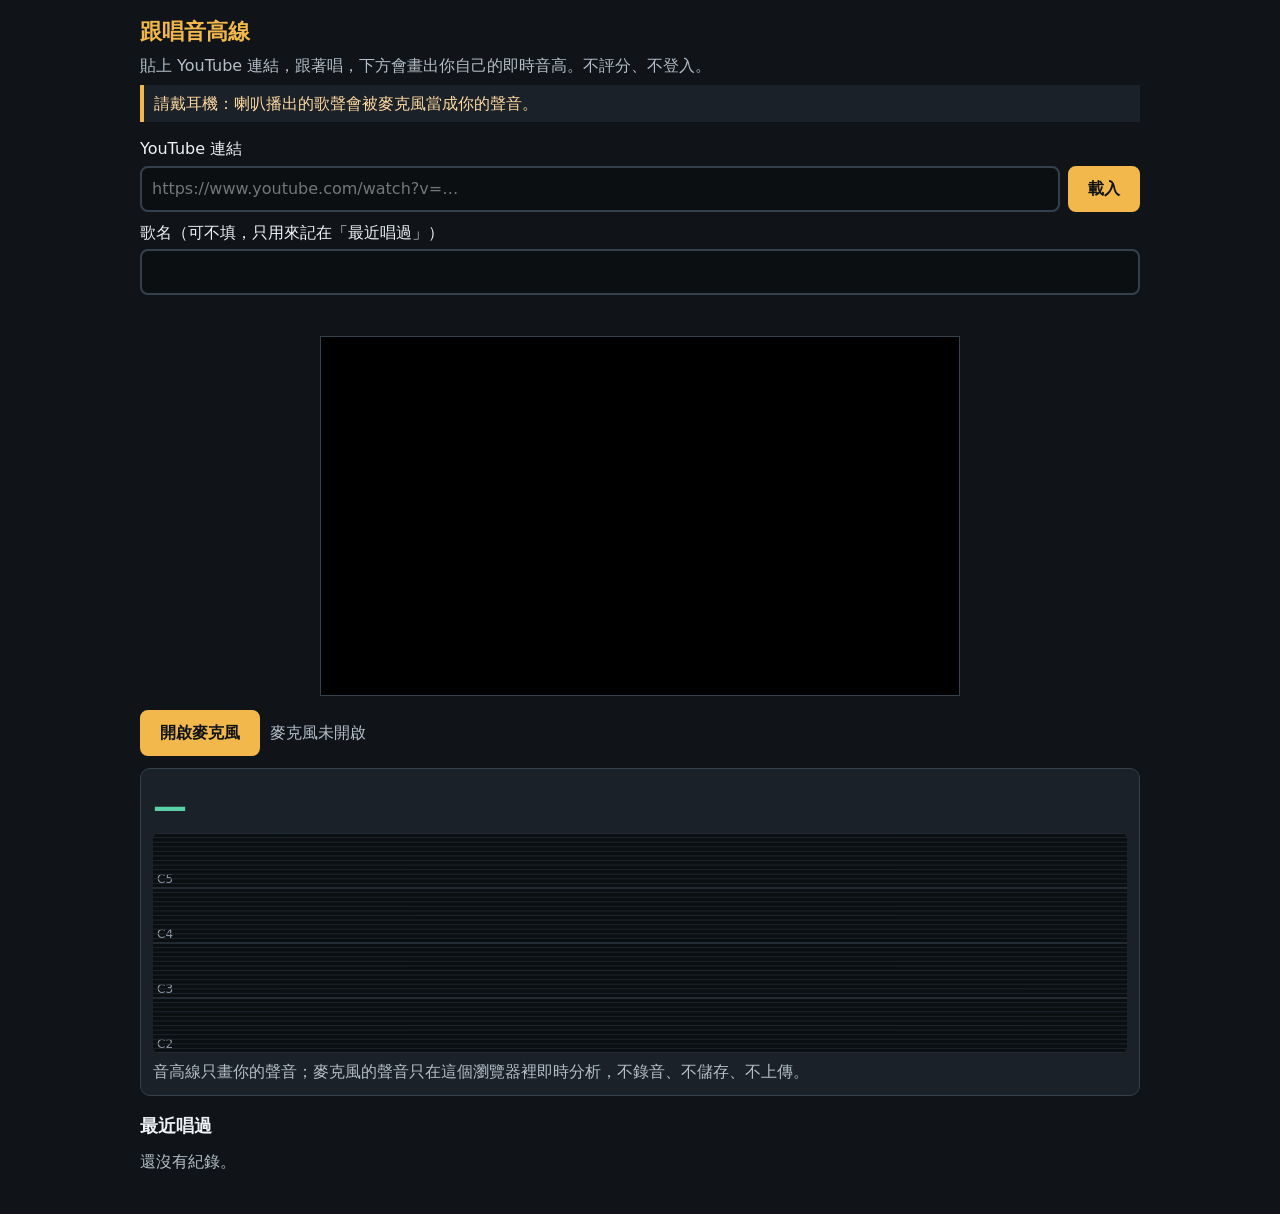
==== docs/index.html @ bd42947a "Spec v1.1: microphone toggle, self-entered song names, embed links, specified error messages; site f" ====
<!doctype html>
<html lang="zh-Hant">
<head>
<meta charset="utf-8">
<meta http-equiv="Content-Security-Policy" content="default-src 'none'; script-src 'self' https://www.youtube.com; frame-src https://www.youtube.com; style-src 'self'; img-src 'self'; connect-src 'none'; base-uri 'none'; form-action 'none'">
<meta name="viewport" content="width=device-width, initial-scale=1">
<title>跟唱音高線</title>
<link rel="stylesheet" href="style.css">
</head>
<body>
<header>
  <h1>跟唱音高線</h1>
  <p class="lead">貼上 YouTube 連結，跟著唱，下方會畫出你自己的即時音高。不評分、不登入。</p>
  <p class="tip" data-testid="headphones-tip">請戴耳機：喇叭播出的歌聲會被麥克風當成你的聲音。</p>
</header>
<main>
  <section class="row">
    <label for="link">YouTube 連結</label>
    <div class="link-row">
      <input id="link" data-testid="link-input" type="text" inputmode="url" autocomplete="off" spellcheck="false" placeholder="https://www.youtube.com/watch?v=…">
      <button id="load" data-testid="load-button" type="button">載入</button>
    </div>
    <label for="song-name" class="second">歌名（可不填，只用來記在「最近唱過」）</label>
    <input id="song-name" data-testid="name-input" type="text" autocomplete="off" maxlength="80">
    <p id="message" class="message" data-testid="message" role="status"></p>
  </section>

  <section id="stage" class="stage" data-testid="stage">
    <div id="player-box" class="player-box" data-testid="player-box"><div id="player"></div></div>
  </section>

  <section class="row controls">
    <button id="mic" data-testid="mic-button" type="button">開啟麥克風</button>
    <span id="mic-status" class="mic-status" data-testid="mic-status" data-mic="off">麥克風未開啟</span>
  </section>
  <p id="mic-help" class="message" data-testid="mic-help" role="status" hidden></p>

  <section class="pitch" data-testid="pitch-area">
    <div class="now"><span id="note" class="note" data-testid="note" data-note="">—</span><span id="cents" class="cents" data-testid="cents"></span></div>
    <canvas id="graph" data-testid="graph" width="1000" height="220" aria-label="即時音高線"></canvas>
    <p class="hint">音高線只畫你的聲音；麥克風的聲音只在這個瀏覽器裡即時分析，不錄音、不儲存、不上傳。</p>
  </section>

  <section class="recent">
    <div class="recent-head">
      <h2>最近唱過</h2>
      <button id="clear-recent" data-testid="clear-recent" type="button" class="secondary">清空</button>
    </div>
    <ul id="recent" data-testid="recent"></ul>
    <p id="recent-empty" class="hint" data-testid="recent-empty">還沒有紀錄。</p>
  </section>
</main>
<script src="js/pitch.js"></script>
<script src="js/link.js"></script>
<script src="js/app.js"></script>
</body>
</html>
---- docs/style.css ----
:root { --bg: #101418; --panel: #1a2128; --text: #eef2f5; --muted: #b3bec8; --line: #5ad1a4; --accent: #f2b84b; --border: #34414d; --warn: #ffd9a0; }
* { box-sizing: border-box; }
body { margin: 0; background: var(--bg); color: var(--text); font: 16px/1.6 system-ui, "Noto Sans TC", "PingFang TC", "Microsoft JhengHei", sans-serif; }
header, main { max-width: 1040px; margin: 0 auto; padding: 0 20px; }
header { padding-top: 14px; }
h1 { margin: 0; font-size: 22px; color: var(--accent); }
h2 { margin: 0; font-size: 18px; }
.lead { margin: 4px 0 0; color: var(--muted); }
.tip { margin: 6px 0 0; padding: 6px 10px; border-left: 4px solid var(--accent); background: var(--panel); color: var(--warn); }
.row { margin: 14px 0 0; }
label { display: block; margin-bottom: 4px; }
label.second { margin-top: 8px; }
#song-name { width: 100%; }
.link-row { display: flex; gap: 8px; }
input[type="text"] { flex: 1; min-width: 0; min-height: 44px; padding: 8px 10px; font: inherit; color: var(--text); background: #0b0f12; border: 2px solid var(--border); border-radius: 8px; }
button { min-height: 44px; padding: 8px 18px; font: inherit; font-weight: 700; color: #101418; background: var(--accent); border: 2px solid var(--accent); border-radius: 8px; cursor: pointer; }
button.secondary { background: transparent; color: var(--accent); }
button:disabled { opacity: 0.5; cursor: not-allowed; }
button:focus-visible, input:focus-visible { outline: 3px solid #fff; outline-offset: 2px; }
.message { margin: 6px 0 0; min-height: 1.6em; color: var(--warn); }
.stage { margin-top: 10px; }
/* The player has this box to itself. Nothing else is ever positioned over it. */
.player-box { width: 640px; height: 360px; min-width: 480px; min-height: 270px; max-width: 100%; margin: 0 auto; background: #000; border: 1px solid var(--border); }
.player-box iframe, .player-box > div { display: block; width: 100%; height: 100%; border: 0; }
.controls { display: flex; flex-wrap: wrap; align-items: center; gap: 10px; }
.mic-status { color: var(--muted); }
.mic-status[data-mic="on"] { color: var(--line); }
.pitch { margin-top: 12px; padding: 10px 12px; background: var(--panel); border: 1px solid var(--border); border-radius: 10px; }
.now { display: flex; align-items: baseline; gap: 12px; min-height: 44px; }
.note { font-size: 34px; font-weight: 700; color: var(--line); min-width: 3.2em; }
.cents { color: var(--muted); }
canvas { display: block; width: 100%; height: 220px; background: #0b0f12; border-radius: 6px; }
.hint { margin: 6px 0 0; color: var(--muted); }
.recent { margin: 16px 0 40px; }
.recent-head { display: flex; align-items: center; justify-content: space-between; }
.recent ul { list-style: none; margin: 8px 0 0; padding: 0; }
.recent li { margin: 0 0 6px; }
.recent li button { width: 100%; text-align: left; font-weight: 400; color: var(--text); background: var(--panel); border-color: var(--border); overflow: hidden; text-overflow: ellipsis; white-space: nowrap; }
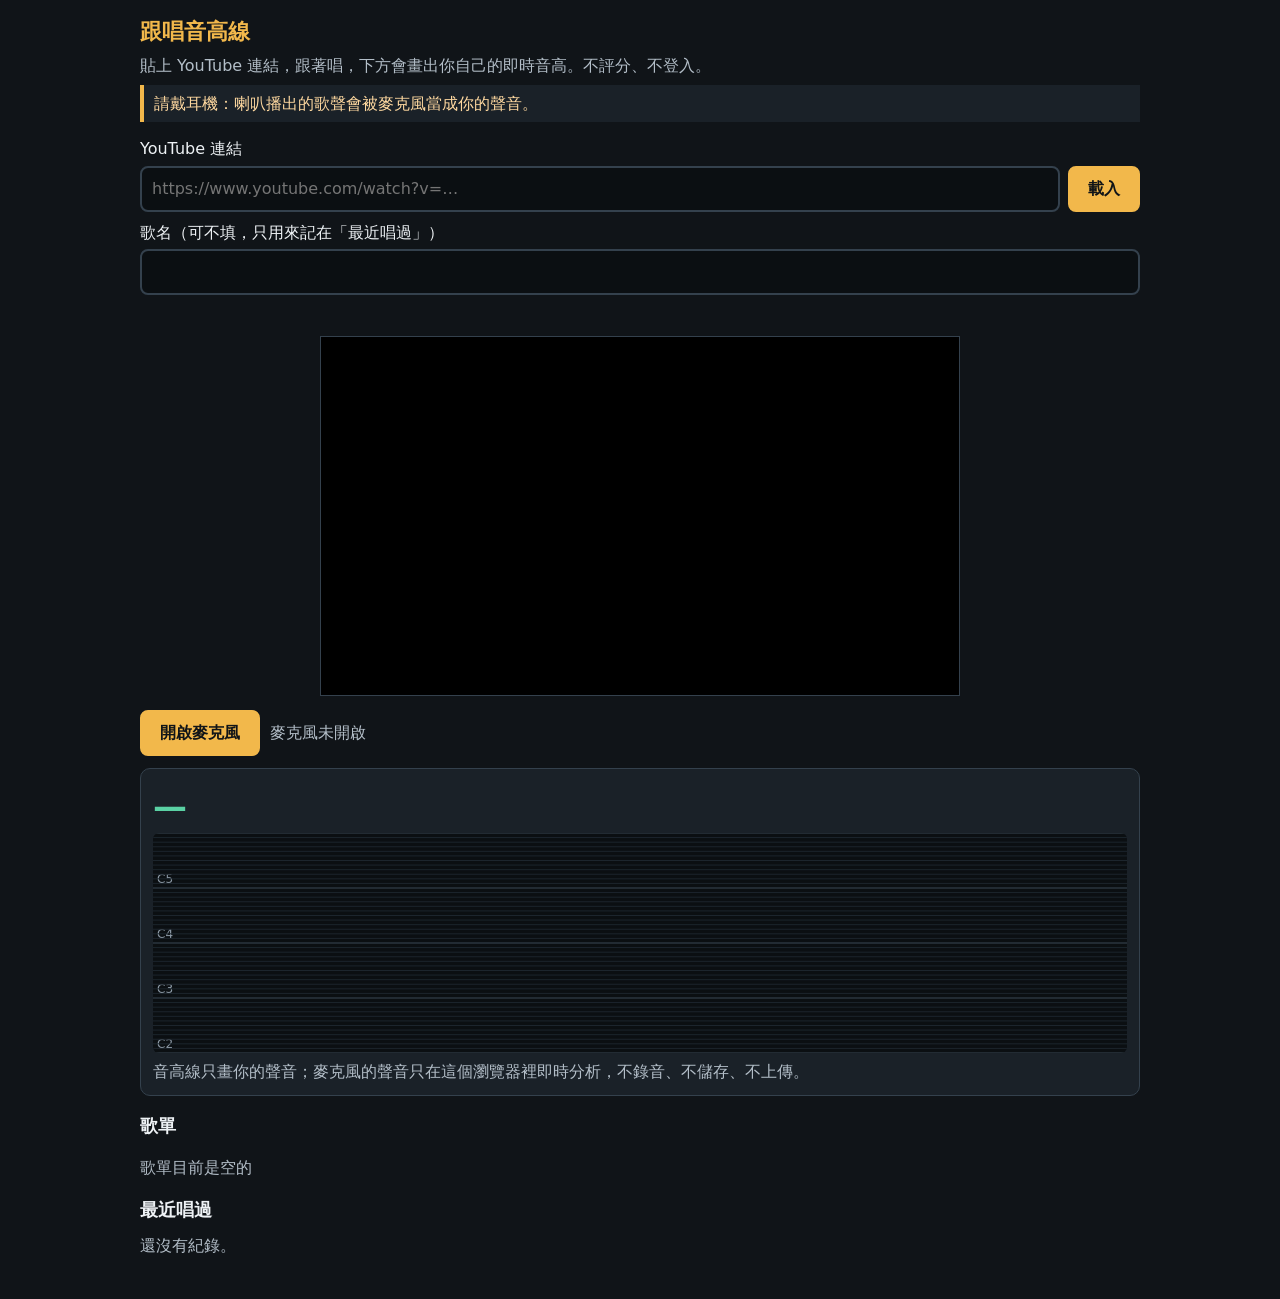
==== commit b7b97c49: "Song list: preset songs from docs/js/songs.js (shipped empty); click to load" ====
--- a/docs/index.html
+++ b/docs/index.html
@@ -41,6 +41,12 @@
     <p class="hint">音高線只畫你的聲音；麥克風的聲音只在這個瀏覽器裡即時分析，不錄音、不儲存、不上傳。</p>
   </section>
 
+  <section class="songs" data-testid="songs-area">
+    <h2>歌單</h2>
+    <ul id="songs" data-testid="songs"></ul>
+    <p id="songs-empty" class="hint" data-testid="songs-empty">歌單目前是空的</p>
+  </section>
+
   <section class="recent">
     <div class="recent-head">
       <h2>最近唱過</h2>
@@ -52,6 +58,7 @@
 </main>
 <script src="js/pitch.js"></script>
 <script src="js/link.js"></script>
+<script src="js/songs.js"></script>
 <script src="js/app.js"></script>
 </body>
 </html>
--- a/docs/style.css
+++ b/docs/style.css
@@ -33,6 +33,13 @@
 .hint { margin: 6px 0 0; color: var(--muted); }
 .recent { margin: 16px 0 40px; }
 .recent-head { display: flex; align-items: center; justify-content: space-between; }
+.songs { margin: 16px 0 0; }
+/* Many songs scroll inside this box; it never grows over the rest of the page. */
+.songs ul { list-style: none; margin: 8px 0 0; padding: 0 4px 0 0; display: grid; grid-template-columns: repeat(auto-fill, minmax(240px, 1fr)); gap: 6px; max-height: 320px; overflow-y: auto; }
+.songs li { min-width: 0; }
+.songs .artist { color: var(--muted); margin-left: 8px; }
+/* Long titles and artists wrap in full; they are never cut off. */
 .recent ul { list-style: none; margin: 8px 0 0; padding: 0; }
 .recent li { margin: 0 0 6px; }
-.recent li button { width: 100%; text-align: left; font-weight: 400; color: var(--text); background: var(--panel); border-color: var(--border); overflow: hidden; text-overflow: ellipsis; white-space: nowrap; }
+.recent li button, .songs li button { width: 100%; text-align: left; font-weight: 400; color: var(--text); background: var(--panel); border-color: var(--border); overflow: hidden; text-overflow: ellipsis; white-space: nowrap; }
+.songs li button { height: 100%; white-space: normal; overflow: visible; text-overflow: clip; overflow-wrap: anywhere; }
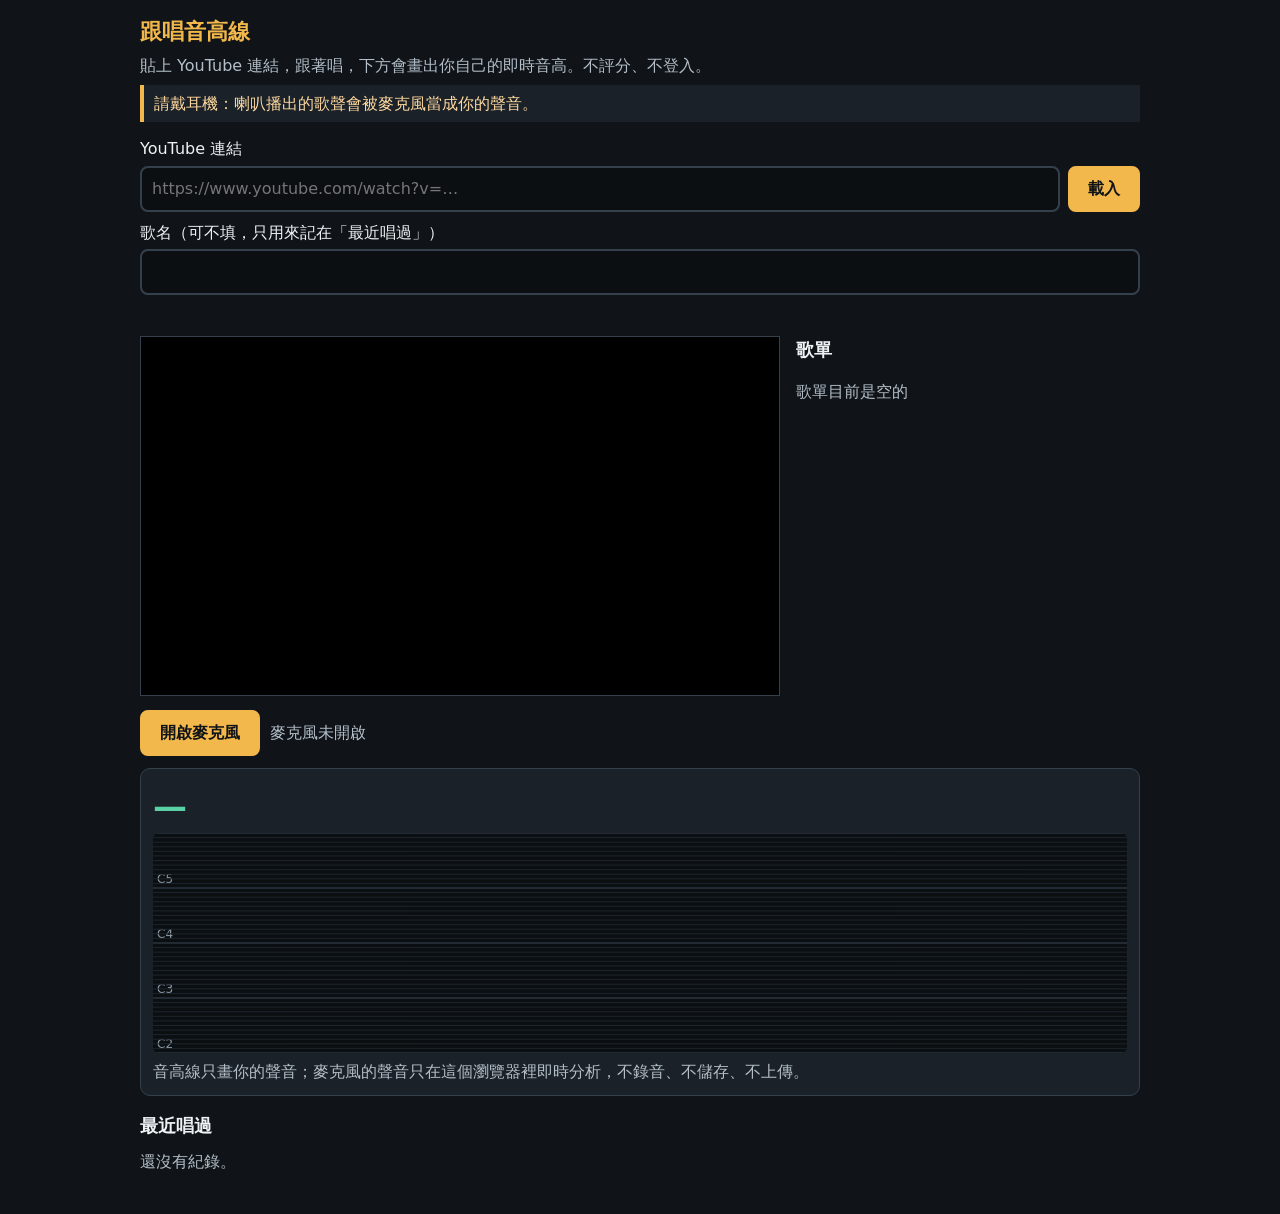
==== commit cff398c2: "Song list sits beside the player so it is visible without scrolling" ====
--- a/docs/index.html
+++ b/docs/index.html
@@ -27,6 +27,11 @@
 
   <section id="stage" class="stage" data-testid="stage">
     <div id="player-box" class="player-box" data-testid="player-box"><div id="player"></div></div>
+    <div class="songs" data-testid="songs-area">
+      <h2>歌單</h2>
+      <ul id="songs" data-testid="songs"></ul>
+      <p id="songs-empty" class="hint" data-testid="songs-empty">歌單目前是空的</p>
+    </div>
   </section>
 
   <section class="row controls">
@@ -39,12 +44,6 @@
     <div class="now"><span id="note" class="note" data-testid="note" data-note="">—</span><span id="cents" class="cents" data-testid="cents"></span></div>
     <canvas id="graph" data-testid="graph" width="1000" height="220" aria-label="即時音高線"></canvas>
     <p class="hint">音高線只畫你的聲音；麥克風的聲音只在這個瀏覽器裡即時分析，不錄音、不儲存、不上傳。</p>
-  </section>
-
-  <section class="songs" data-testid="songs-area">
-    <h2>歌單</h2>
-    <ul id="songs" data-testid="songs"></ul>
-    <p id="songs-empty" class="hint" data-testid="songs-empty">歌單目前是空的</p>
   </section>
 
   <section class="recent">
--- a/docs/style.css
+++ b/docs/style.css
@@ -18,9 +18,11 @@
 button:disabled { opacity: 0.5; cursor: not-allowed; }
 button:focus-visible, input:focus-visible { outline: 3px solid #fff; outline-offset: 2px; }
 .message { margin: 6px 0 0; min-height: 1.6em; color: var(--warn); }
-.stage { margin-top: 10px; }
+/* Player on the left, song list beside it. They sit side by side and never overlap;
+   on a narrow window the list drops below the player. */
+.stage { margin-top: 10px; display: flex; flex-wrap: wrap; align-items: flex-start; gap: 16px; }
 /* The player has this box to itself. Nothing else is ever positioned over it. */
-.player-box { width: 640px; height: 360px; min-width: 480px; min-height: 270px; max-width: 100%; margin: 0 auto; background: #000; border: 1px solid var(--border); }
+.player-box { width: 640px; height: 360px; min-width: 480px; min-height: 270px; max-width: 100%; flex: none; background: #000; border: 1px solid var(--border); }
 .player-box iframe, .player-box > div { display: block; width: 100%; height: 100%; border: 0; }
 .controls { display: flex; flex-wrap: wrap; align-items: center; gap: 10px; }
 .mic-status { color: var(--muted); }
@@ -33,9 +35,9 @@
 .hint { margin: 6px 0 0; color: var(--muted); }
 .recent { margin: 16px 0 40px; }
 .recent-head { display: flex; align-items: center; justify-content: space-between; }
-.songs { margin: 16px 0 0; }
+.songs { flex: 1 1 260px; min-width: 0; }
 /* Many songs scroll inside this box; it never grows over the rest of the page. */
-.songs ul { list-style: none; margin: 8px 0 0; padding: 0 4px 0 0; display: grid; grid-template-columns: repeat(auto-fill, minmax(240px, 1fr)); gap: 6px; max-height: 320px; overflow-y: auto; }
+.songs ul { list-style: none; margin: 8px 0 0; padding: 0 4px 0 0; display: grid; grid-template-columns: 1fr; gap: 6px; max-height: 322px; overflow-y: auto; }
 .songs li { min-width: 0; }
 .songs .artist { color: var(--muted); margin-left: 8px; }
 /* Long titles and artists wrap in full; they are never cut off. */
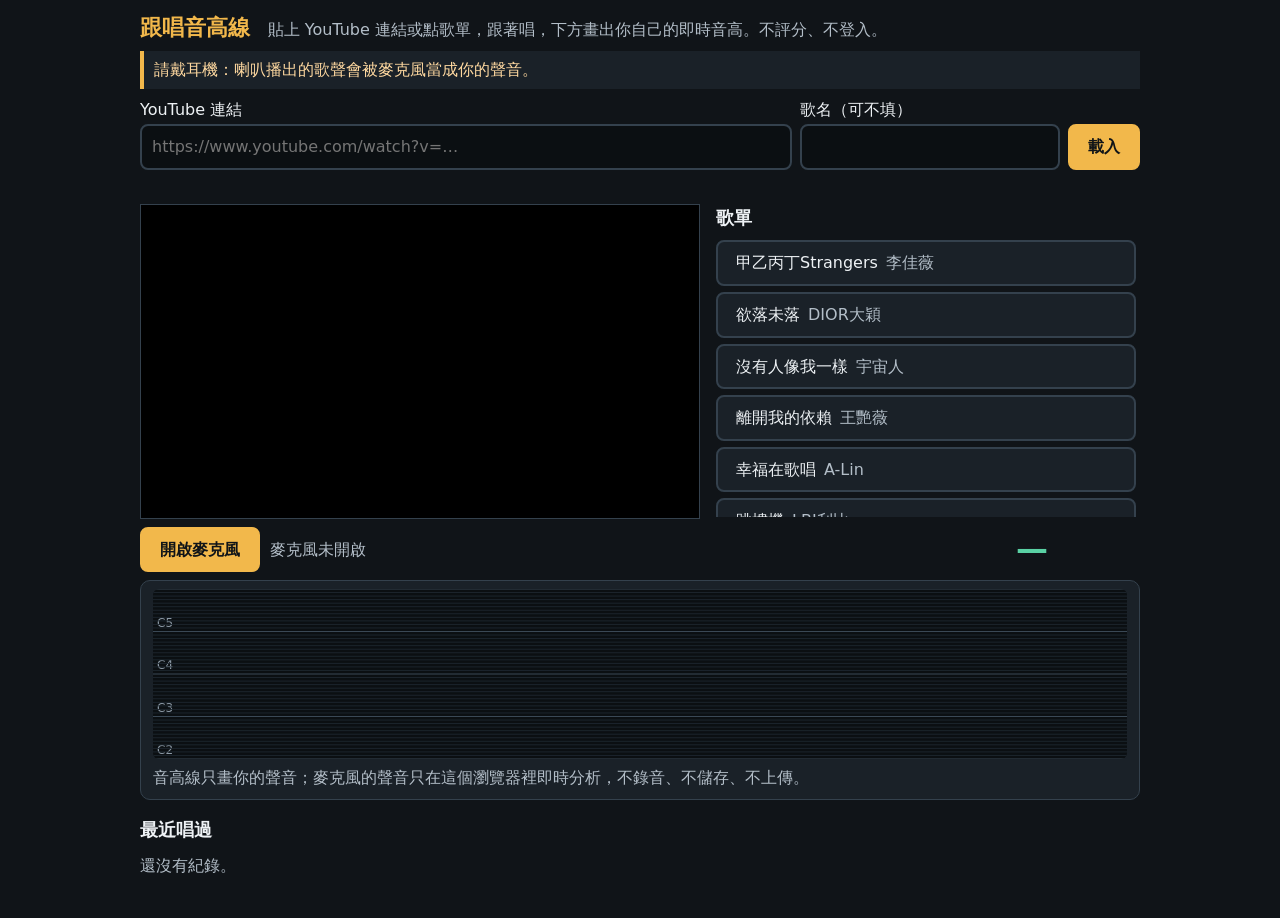
==== commit 2dc970b3: "Preset song list (27 songs), first-screen layout, and fix for choosing songs before the player is re" ====
--- a/docs/index.html
+++ b/docs/index.html
@@ -9,19 +9,22 @@
 </head>
 <body>
 <header>
-  <h1>跟唱音高線</h1>
-  <p class="lead">貼上 YouTube 連結，跟著唱，下方會畫出你自己的即時音高。不評分、不登入。</p>
+  <h1>跟唱音高線 <span class="lead">貼上 YouTube 連結或點歌單，跟著唱，下方畫出你自己的即時音高。不評分、不登入。</span></h1>
   <p class="tip" data-testid="headphones-tip">請戴耳機：喇叭播出的歌聲會被麥克風當成你的聲音。</p>
 </header>
 <main>
   <section class="row">
-    <label for="link">YouTube 連結</label>
     <div class="link-row">
-      <input id="link" data-testid="link-input" type="text" inputmode="url" autocomplete="off" spellcheck="false" placeholder="https://www.youtube.com/watch?v=…">
+      <div class="field grow">
+        <label for="link">YouTube 連結</label>
+        <input id="link" data-testid="link-input" type="text" inputmode="url" autocomplete="off" spellcheck="false" placeholder="https://www.youtube.com/watch?v=…">
+      </div>
+      <div class="field">
+        <label for="song-name">歌名（可不填）</label>
+        <input id="song-name" data-testid="name-input" type="text" autocomplete="off" maxlength="80">
+      </div>
       <button id="load" data-testid="load-button" type="button">載入</button>
     </div>
-    <label for="song-name" class="second">歌名（可不填，只用來記在「最近唱過」）</label>
-    <input id="song-name" data-testid="name-input" type="text" autocomplete="off" maxlength="80">
     <p id="message" class="message" data-testid="message" role="status"></p>
   </section>
 
@@ -37,12 +40,12 @@
   <section class="row controls">
     <button id="mic" data-testid="mic-button" type="button">開啟麥克風</button>
     <span id="mic-status" class="mic-status" data-testid="mic-status" data-mic="off">麥克風未開啟</span>
+    <div class="now"><span id="note" class="note" data-testid="note" data-note="">—</span><span id="cents" class="cents" data-testid="cents"></span></div>
   </section>
   <p id="mic-help" class="message" data-testid="mic-help" role="status" hidden></p>
 
   <section class="pitch" data-testid="pitch-area">
-    <div class="now"><span id="note" class="note" data-testid="note" data-note="">—</span><span id="cents" class="cents" data-testid="cents"></span></div>
-    <canvas id="graph" data-testid="graph" width="1000" height="220" aria-label="即時音高線"></canvas>
+    <canvas id="graph" data-testid="graph" width="1000" height="170" aria-label="即時音高線"></canvas>
     <p class="hint">音高線只畫你的聲音；麥克風的聲音只在這個瀏覽器裡即時分析，不錄音、不儲存、不上傳。</p>
   </section>
 
--- a/docs/style.css
+++ b/docs/style.css
@@ -2,42 +2,44 @@
 * { box-sizing: border-box; }
 body { margin: 0; background: var(--bg); color: var(--text); font: 16px/1.6 system-ui, "Noto Sans TC", "PingFang TC", "Microsoft JhengHei", sans-serif; }
 header, main { max-width: 1040px; margin: 0 auto; padding: 0 20px; }
-header { padding-top: 14px; }
+header { padding-top: 10px; }
 h1 { margin: 0; font-size: 22px; color: var(--accent); }
 h2 { margin: 0; font-size: 18px; }
-.lead { margin: 4px 0 0; color: var(--muted); }
+.lead { margin-left: 10px; font-size: 16px; font-weight: 400; color: var(--muted); }
 .tip { margin: 6px 0 0; padding: 6px 10px; border-left: 4px solid var(--accent); background: var(--panel); color: var(--warn); }
-.row { margin: 14px 0 0; }
-label { display: block; margin-bottom: 4px; }
-label.second { margin-top: 8px; }
-#song-name { width: 100%; }
-.link-row { display: flex; gap: 8px; }
+.row { margin: 8px 0 0; }
+label { display: block; margin-bottom: 2px; }
+.link-row { display: flex; flex-wrap: wrap; align-items: flex-end; gap: 8px; }
+.field { flex: 0 1 260px; min-width: 0; }
+.field.grow { flex: 1 1 320px; }
+.field input { width: 100%; }
 input[type="text"] { flex: 1; min-width: 0; min-height: 44px; padding: 8px 10px; font: inherit; color: var(--text); background: #0b0f12; border: 2px solid var(--border); border-radius: 8px; }
 button { min-height: 44px; padding: 8px 18px; font: inherit; font-weight: 700; color: #101418; background: var(--accent); border: 2px solid var(--accent); border-radius: 8px; cursor: pointer; }
 button.secondary { background: transparent; color: var(--accent); }
 button:disabled { opacity: 0.5; cursor: not-allowed; }
 button:focus-visible, input:focus-visible { outline: 3px solid #fff; outline-offset: 2px; }
-.message { margin: 6px 0 0; min-height: 1.6em; color: var(--warn); }
+.message { margin: 4px 0 0; min-height: 1.6em; color: var(--warn); }
 /* Player on the left, song list beside it. They sit side by side and never overlap;
    on a narrow window the list drops below the player. */
-.stage { margin-top: 10px; display: flex; flex-wrap: wrap; align-items: flex-start; gap: 16px; }
+.stage { margin-top: 4px; display: flex; flex-wrap: wrap; align-items: flex-start; gap: 16px; }
 /* The player has this box to itself. Nothing else is ever positioned over it. */
-.player-box { width: 640px; height: 360px; min-width: 480px; min-height: 270px; max-width: 100%; flex: none; background: #000; border: 1px solid var(--border); }
+.player-box { width: 560px; height: 315px; min-width: 480px; min-height: 270px; max-width: 100%; flex: none; background: #000; border: 1px solid var(--border); }
 .player-box iframe, .player-box > div { display: block; width: 100%; height: 100%; border: 0; }
 .controls { display: flex; flex-wrap: wrap; align-items: center; gap: 10px; }
 .mic-status { color: var(--muted); }
 .mic-status[data-mic="on"] { color: var(--line); }
-.pitch { margin-top: 12px; padding: 10px 12px; background: var(--panel); border: 1px solid var(--border); border-radius: 10px; }
-.now { display: flex; align-items: baseline; gap: 12px; min-height: 44px; }
-.note { font-size: 34px; font-weight: 700; color: var(--line); min-width: 3.2em; }
+.pitch { margin-top: 8px; padding: 8px 12px; background: var(--panel); border: 1px solid var(--border); border-radius: 10px; }
+.now { display: flex; align-items: baseline; gap: 12px; margin-left: auto; }
+.note { font-size: 32px; line-height: 44px; font-weight: 700; color: var(--line); min-width: 2.6em; text-align: right; }
+.cents { min-width: 5em; }
 .cents { color: var(--muted); }
-canvas { display: block; width: 100%; height: 220px; background: #0b0f12; border-radius: 6px; }
+canvas { display: block; width: 100%; height: 170px; background: #0b0f12; border-radius: 6px; }
 .hint { margin: 6px 0 0; color: var(--muted); }
 .recent { margin: 16px 0 40px; }
 .recent-head { display: flex; align-items: center; justify-content: space-between; }
 .songs { flex: 1 1 260px; min-width: 0; }
 /* Many songs scroll inside this box; it never grows over the rest of the page. */
-.songs ul { list-style: none; margin: 8px 0 0; padding: 0 4px 0 0; display: grid; grid-template-columns: 1fr; gap: 6px; max-height: 322px; overflow-y: auto; }
+.songs ul { list-style: none; margin: 8px 0 0; padding: 0 4px 0 0; display: grid; grid-template-columns: 1fr; gap: 6px; max-height: 277px; overflow-y: auto; }
 .songs li { min-width: 0; }
 .songs .artist { color: var(--muted); margin-left: 8px; }
 /* Long titles and artists wrap in full; they are never cut off. */
